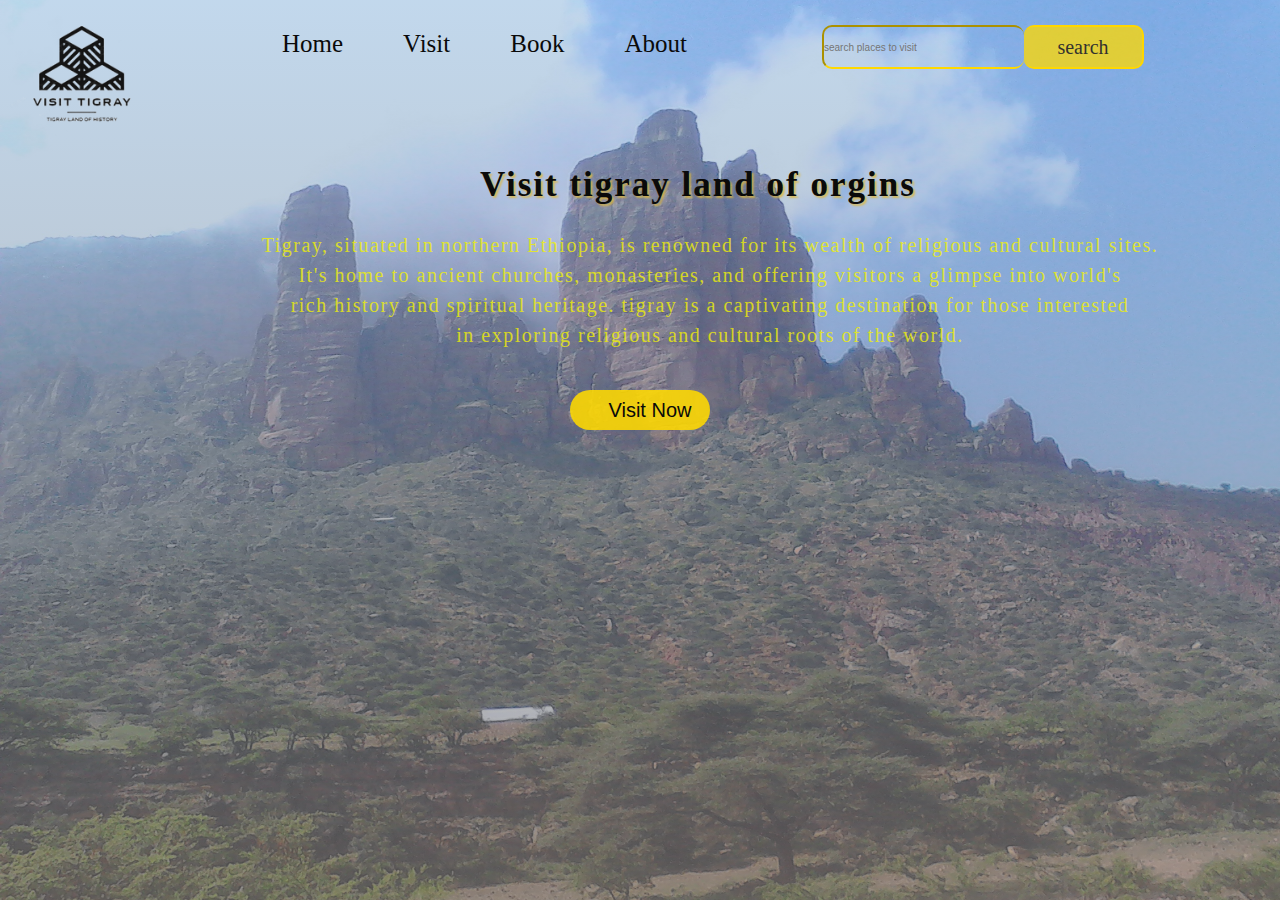
==== index.html @ b57bde73 "Add files via upload" ====
<!doctype html>
<html>
    <head>
        <title>
       Tigray religious places
        </title>
        <meta http-equiv="refresh" content="10000">
        <link rel="stylesheet" href="visit_tigray.css">
        <link rel="icon" href="logo-cyS8wn1YR-transformed.png">
    </head>
    <body>
        <div class="main">
            <div class="navbar">
            <div class="logo">
             <img id="imagelogo" src="logo-cyS8wn1YR-transformed.png" width="150px">
            </div>
            <div class="nav">
                <ul>
                    <li><a href="index.html">Home</a></li>
                    <li><a href="visit.html">Visit</a></li>
                    <li><a href="form2.html">Book
                    </a></li>
                    <li><a href="aboutus.html">About</a></li>
                </ul>
            </div>
            <div class="search">
                <input id="guess" type="text" placeholder="search places to visit">
               <a href=" "> <button id="btn">search</button></a>
            </div>
        </div>
        <div class="content">
            <h1 id="head1">Visit tigray land of orgins</h1>
            <p class="par" id="hun"> Tigray, situated in northern Ethiopia, is renowned for its wealth of religious and cultural sites.<br> It's home to ancient churches, monasteries, and offering visitors a glimpse into world's <br>rich history and spiritual heritage. tigray is a captivating destination for those interested<br> in exploring religious and cultural roots of the world.</p>
            <button class="btns"><a id="nms" href="visit.html">Visit Now</a></button>
       
        </div>
        </div>

    </body>
</html>
---- visit_tigray.css ----
*{
    margin: 0;
    padding: 0;
}
.main{
    width: 105%;
    background: linear-gradient(to top,hwb(0 49% 49% / 0.623),hsla(209, 63%, 58%, 0.314)),url(IMG_20190922_091103.jpg);
    background-position: center;
    background-size: cover;
    height: 100vh;
}
.navbar{
    width: 1200px;
    height: 75px;
    margin: auto;
}

    

.logo{
    width: 150px;
    height: 70px;
    float: left;

}
.logo img{
    padding-left:5px;
    padding-top: 10px;
    margin-left: -70px;
}
.nav{
    width: 400px;
    height: 75px;
    float: left;
    margin-top: 20px;
}
ul{
    float: left;
    display: flex;
    justify-content: space-between;
    align-items: center;

}
ul li{
    list-style: none;
    margin-top: 10px;
    margin-left: 60px;
}
ul li a{
    text-decoration: none;
    color: rgb(10, 10, 10);
    font-size: 25px;
    font-family:  'Times New Roman';

}
ul li a:hover{
 
    background: rgba(248, 222, 89, 0.507);
   
}
.search{
    width: 330px;
    margin-left: 200px;
    float: left;
margin-top: 25px;
border-radius: 20px;
}
#btn{
    width: 120px;
    height: 44px;
    float: left;
    border: 2px solid gold;
    border-left: none;
    color: rgb(51, 50, 47);
    font-size: 20px;
    font-family: 'Times New Roman';
    background: rgba(255, 217, 0, 0.753);
    border-radius: 10px;
 

}
#guess{
    width: 200px;
    height: 40px;
    float: left;
    background: transparent;
    border-color: rgb(255, 217, 0);
    border-right: none;
font-size: 10px;
border-radius: 10px;

}
.content{
    width: 1200px;
    height: auto;
    margin-top: 90px;
    margin-left:300px;
    position: relative;
}
#head1{
    position: relative;
    margin-top: 10px;
}
#hun{
text-align: center;
margin-left: -400px;
}
.content .par{
    padding-left: 20px;
    padding-top: 25px;
    font-family: 'EB Garamond', serif;
    color: #8B4513; /* Terracotta */
    letter-spacing: 1.5px;
    line-height: 30px;
    color: rgba(240, 240, 9, 0.808);
    font-size: 20px;

}

.content .par:first-child {
    margin-top: 20px; /* Space above the first paragraph */
}
.content h1{
    letter-spacing: 2px;
    padding-left: 30px;
    margin-left: 150px;
    font-family:  serif; /* Elegant serif font */
    font-size: 35px; /* Larger font size for emphasis */
    color: rgb(10, 10, 10); /* Terracotta color for a warm, inviting feel */
    text-shadow: 2px 2px 2px rgba(221, 184, 63, 0.801); /* Subtle shadow for depth */
}
.content .btns{
    width: 140px;
    height: 40px;
    padding-left: 20px;
    margin-left: 270px;
    border: none;
    background: rgba(255, 217, 0, 0.877);
    font-size: 20px;
    cursor: pointer;
    border-radius: 40px;
margin-top: 40px;
}
.content .btns a{
    text-decoration: none;
    color: rgb(10, 10, 10);
}
.btns:hover{
    background-color:rgba(255, 217, 0, 0.726);
}
.content span{
    color: goldenrod;
    font-size: 30px;
}
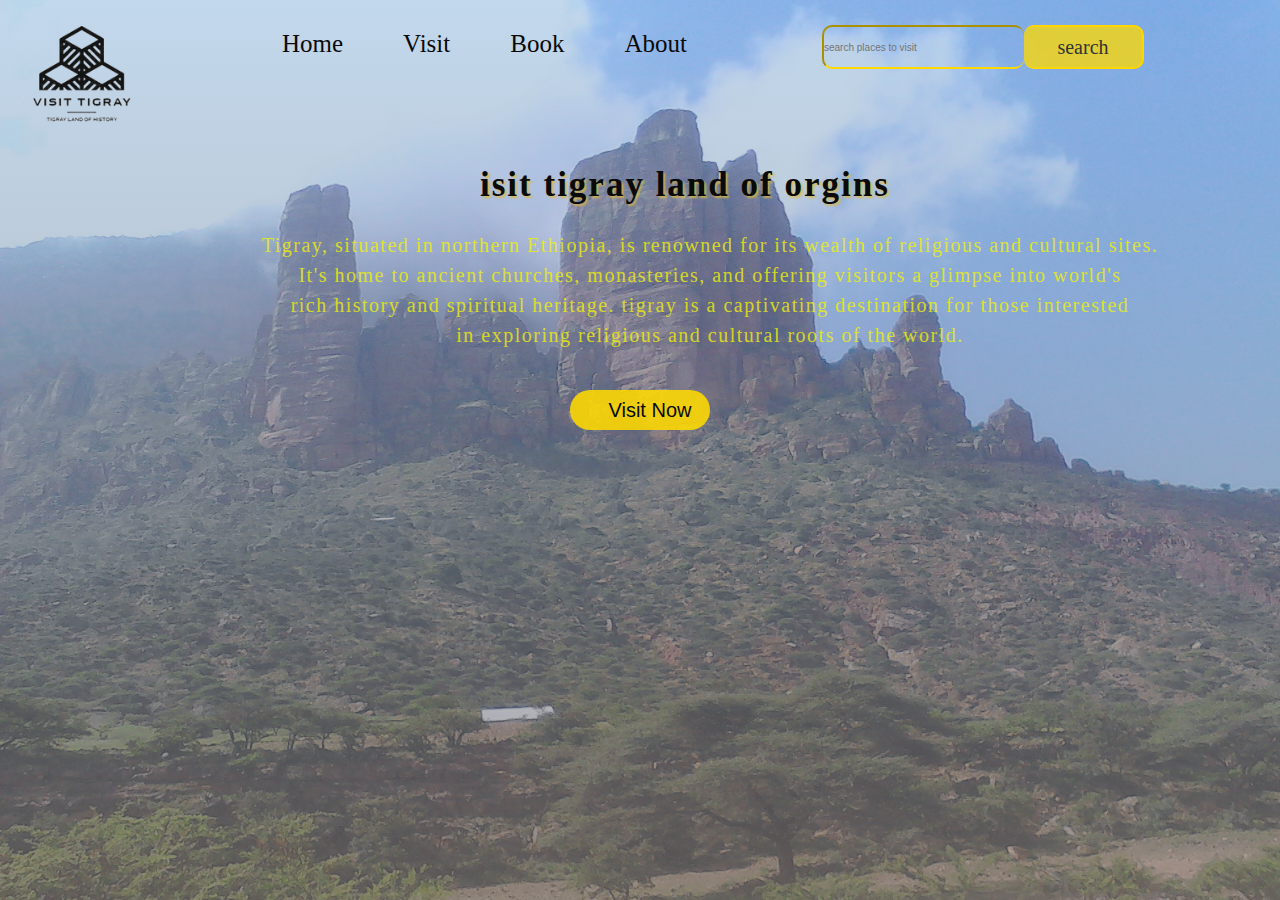
==== commit 5136135b: "Update index.html" ====
--- a/index.html
+++ b/index.html
@@ -29,7 +29,7 @@
             </div>
         </div>
         <div class="content">
-            <h1 id="head1">Visit tigray land of orgins</h1>
+            <h1 id="head1">isit tigray land of orgins</h1>
             <p class="par" id="hun"> Tigray, situated in northern Ethiopia, is renowned for its wealth of religious and cultural sites.<br> It's home to ancient churches, monasteries, and offering visitors a glimpse into world's <br>rich history and spiritual heritage. tigray is a captivating destination for those interested<br> in exploring religious and cultural roots of the world.</p>
             <button class="btns"><a id="nms" href="visit.html">Visit Now</a></button>
        
@@ -37,4 +37,4 @@
         </div>
 
     </body>
-</html>+</html>
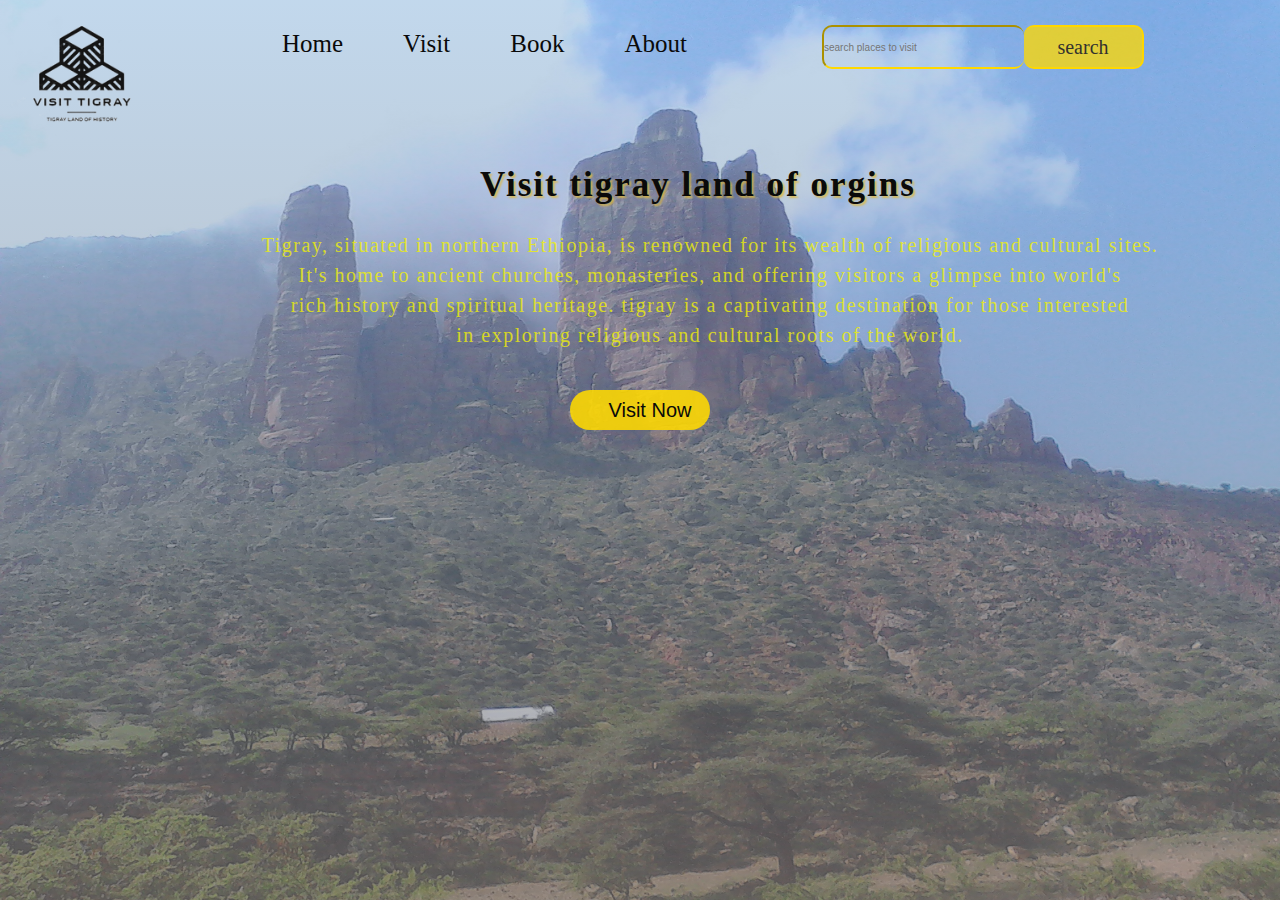
==== commit eb1474cc: "Update index two.html" ====
--- a/index.html
+++ b/index.html
@@ -29,7 +29,7 @@
             </div>
         </div>
         <div class="content">
-            <h1 id="head1">isit tigray land of orgins</h1>
+            <h1 id="head1">Visit tigray land of orgins</h1>
             <p class="par" id="hun"> Tigray, situated in northern Ethiopia, is renowned for its wealth of religious and cultural sites.<br> It's home to ancient churches, monasteries, and offering visitors a glimpse into world's <br>rich history and spiritual heritage. tigray is a captivating destination for those interested<br> in exploring religious and cultural roots of the world.</p>
             <button class="btns"><a id="nms" href="visit.html">Visit Now</a></button>
        
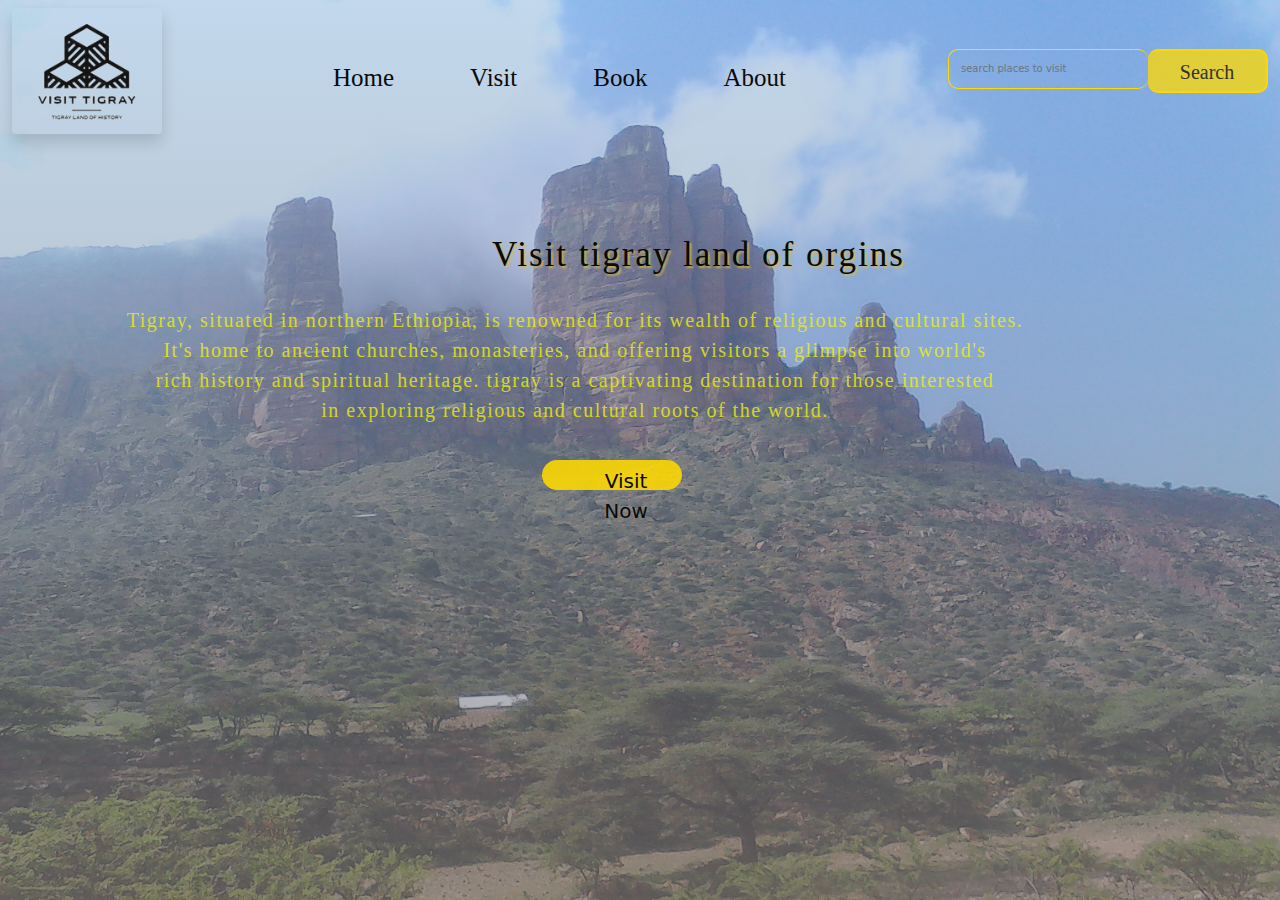
==== commit 82ca5681: "bootstrap Update index.html" ====
--- a/index.html
+++ b/index.html
@@ -7,34 +7,114 @@
         <meta http-equiv="refresh" content="10000">
         <link rel="stylesheet" href="visit_tigray.css">
         <link rel="icon" href="logo-cyS8wn1YR-transformed.png">
+        <link rel="stylesheet" href="css/bootstrap.min.css">
+        <style>
+            .my-button{ width: 140px;
+    height: 30px;
+    padding-left: 40px;
+    margin-left: 230px;
+    border: none;
+    background: rgba(255, 217, 0, 0.877);
+    font-size: 20px;
+    cursor: pointer;
+    border-radius: 40px;
+margin-top: -20px;
+
+}
+#nms{
+   
+   text-align: center;
+   margin-top: 50px;
+
+}
+#mybutton{
+    width: 120px;
+    height: 44px;
+    float: left;
+    border: 2px solid gold;
+    border-left: none;
+    color: rgb(51, 50, 47);
+    font-size: 20px;
+    font-family: 'Times New Roman';
+    background: rgba(255, 217, 0, 0.753);
+    border-radius: 10px;
+}
+
+.my-button a{
+    text-decoration: none;
+    color: rgb(10, 10, 10);
+}
+.my-button:hover{
+    background-color:rgba(255, 217, 0, 0.726);
+}
+.content span{
+    color: goldenrod;
+    font-size: 30px;
+}
+            .nav-item{
+    list-style: none;
+    margin-top: 10px;
+    margin-left: 60px;
+}
+.nav-link{
+    text-decoration: none;
+    color: rgb(10, 10, 10);
+    font-size: 25px;
+    font-family:  'Times New Roman';
+
+
+}
+.sear{
+    width: 330px;
+    margin-left: 200px;
+    float: left;
+margin-top: 25px;
+border-radius: 20px;
+}
+   
+        </style>
     </head>
     <body>
-        <div class="main">
+        <div class="container-fluid">
             <div class="navbar">
-            <div class="logo">
-             <img id="imagelogo" src="logo-cyS8wn1YR-transformed.png" width="150px">
-            </div>
-            <div class="nav">
-                <ul>
-                    <li><a href="index.html">Home</a></li>
-                    <li><a href="visit.html">Visit</a></li>
-                    <li><a href="form2.html">Book
-                    </a></li>
-                    <li><a href="aboutus.html">About</a></li>
+                <div class="row justify-content-center align-items-center">
+                <div class="col-auto">
+             <img class="img-fluid rounded shadow imagelogo" src="logo-cyS8wn1YR-transformed.png" width="150px">
+                </div>
+                </div>
+
+
+                <div class="col-auto" id="col1">
+                    <nav class="navbar navbar-expand-lg ">
+                        <div class="collapse navbar-collapse">
+                     
+          
+                 <ul class="navbar-nav mr-auto" id="ulnavbar">
+                   
+                    <li class="nav-item"><a class="nav-link" href="index.html">Home</a></li>
+                    <li class="nav-item"><a class="nav-link" href="visit.html">Visit</a></li>
+                    <li class="nav-item"><a class="nav-link" href="form2.html">Book</a></li>
+                    <li class="nav-item"><a class="nav-link" href="aboutus.html">About</a></li>
                 </ul>
-            </div>
-            <div class="search">
-                <input id="guess" type="text" placeholder="search places to visit">
-               <a href=" "> <button id="btn">search</button></a>
-            </div>
-        </div>
+                 </div>
+                 </nav>
+                 </div>
+                 
+  
+            <div class="col-auto" id="sear" >
+                <form class="form-inline" >
+                    <input id="guess" class="form-control mr-sm-2" type="search" placeholder="search places to visit" aria-label="Search">
+                    <button id="mybutton" class="btn btn-outline-success my-2 my-sm-0" type="submit">Search</button>
+                  </form> 
+                 </div>
         <div class="content">
-            <h1 id="head1">Visit tigray land of orgins</h1>
-            <p class="par" id="hun"> Tigray, situated in northern Ethiopia, is renowned for its wealth of religious and cultural sites.<br> It's home to ancient churches, monasteries, and offering visitors a glimpse into world's <br>rich history and spiritual heritage. tigray is a captivating destination for those interested<br> in exploring religious and cultural roots of the world.</p>
-            <button class="btns"><a id="nms" href="visit.html">Visit Now</a></button>
+            <h1 class="display-4 mb-4 head1">Visit tigray land of orgins</h1>
+            <p class="lead mb-5 par"> Tigray, situated in northern Ethiopia, is renowned for its wealth of religious and cultural sites.<br> It's home to ancient churches, monasteries, and offering visitors a glimpse into world's <br>rich history and spiritual heritage. tigray is a captivating destination for those interested<br> in exploring religious and cultural roots of the world.</p>
+            <button type="button"  class="btn btn-primary my-button"><a id="nms" href="visit.html">Visit Now</a></button>
        
         </div>
         </div>
 
+
     </body>
 </html>
--- a/visit_tigray.css
+++ b/visit_tigray.css
@@ -2,84 +2,35 @@
     margin: 0;
     padding: 0;
 }
-.main{
-    width: 105%;
+.container-fluid{
+    width: 100%;
     background: linear-gradient(to top,hwb(0 49% 49% / 0.623),hsla(209, 63%, 58%, 0.314)),url(IMG_20190922_091103.jpg);
     background-position: center;
     background-size: cover;
     height: 100vh;
 }
-.navbar{
-    width: 1200px;
+#ulnavbar{
+    float: left;
+    display:flex;
+    justify-content:space-between;
+    align-items: center;
+    background: none;
+    margin-left: 10px;
+}
+#col1{
+    width: 600px;
     height: 75px;
     margin: auto;
 }
-
-    
-
-.logo{
-    width: 150px;
-    height: 70px;
-    float: left;
-
-}
-.logo img{
-    padding-left:5px;
-    padding-top: 10px;
-    margin-left: -70px;
-}
-.nav{
-    width: 400px;
-    height: 75px;
-    float: left;
-    margin-top: 20px;
-}
-ul{
-    float: left;
-    display: flex;
-    justify-content: space-between;
-    align-items: center;
-
-}
-ul li{
-    list-style: none;
-    margin-top: 10px;
-    margin-left: 60px;
-}
-ul li a{
-    text-decoration: none;
-    color: rgb(10, 10, 10);
-    font-size: 25px;
-    font-family:  'Times New Roman';
-
-}
-ul li a:hover{
+ 
+.nav-link:hover{
  
     background: rgba(248, 222, 89, 0.507);
    
 }
-.search{
-    width: 330px;
-    margin-left: 200px;
-    float: left;
-margin-top: 25px;
-border-radius: 20px;
-}
-#btn{
-    width: 120px;
-    height: 44px;
-    float: left;
-    border: 2px solid gold;
-    border-left: none;
-    color: rgb(51, 50, 47);
-    font-size: 20px;
-    font-family: 'Times New Roman';
-    background: rgba(255, 217, 0, 0.753);
-    border-radius: 10px;
- 
 
-}
-#guess{
+
+.my-input{
     width: 200px;
     height: 40px;
     float: left;
@@ -97,28 +48,22 @@
     margin-left:300px;
     position: relative;
 }
-#head1{
+.head1{
     position: relative;
     margin-top: 10px;
 }
-#hun{
+.par{
 text-align: center;
-margin-left: -400px;
-}
-.content .par{
-    padding-left: 20px;
-    padding-top: 25px;
-    font-family: 'EB Garamond', serif;
-    color: #8B4513; /* Terracotta */
-    letter-spacing: 1.5px;
-    line-height: 30px;
-    color: rgba(240, 240, 9, 0.808);
-    font-size: 20px;
-
-}
-
-.content .par:first-child {
-    margin-top: 20px; /* Space above the first paragraph */
+margin-left: -450px;
+padding-left: 20px;
+padding-top: 25px;
+font-family: 'EB Garamond', serif;
+color: #8B4513; /* Terracotta */
+letter-spacing: 1.5px;
+line-height: 30px;
+color: rgba(240, 240, 9, 0.808);
+font-size: 20px;
+margin-top: -20px;
 }
 .content h1{
     letter-spacing: 2px;
@@ -129,26 +74,16 @@
     color: rgb(10, 10, 10); /* Terracotta color for a warm, inviting feel */
     text-shadow: 2px 2px 2px rgba(221, 184, 63, 0.801); /* Subtle shadow for depth */
 }
-.content .btns{
-    width: 140px;
+
+#guess{
+    width: 200px;
     height: 40px;
-    padding-left: 20px;
-    margin-left: 270px;
-    border: none;
-    background: rgba(255, 217, 0, 0.877);
-    font-size: 20px;
-    cursor: pointer;
-    border-radius: 40px;
-margin-top: 40px;
+    float: left;
+    background: transparent;
+    border-color: rgb(255, 217, 0);
+    border-right:2px;
+font-size: 10px;
+border-radius: 10px;
+
 }
-.content .btns a{
-    text-decoration: none;
-    color: rgb(10, 10, 10);
-}
-.btns:hover{
-    background-color:rgba(255, 217, 0, 0.726);
-}
-.content span{
-    color: goldenrod;
-    font-size: 30px;
-}+
